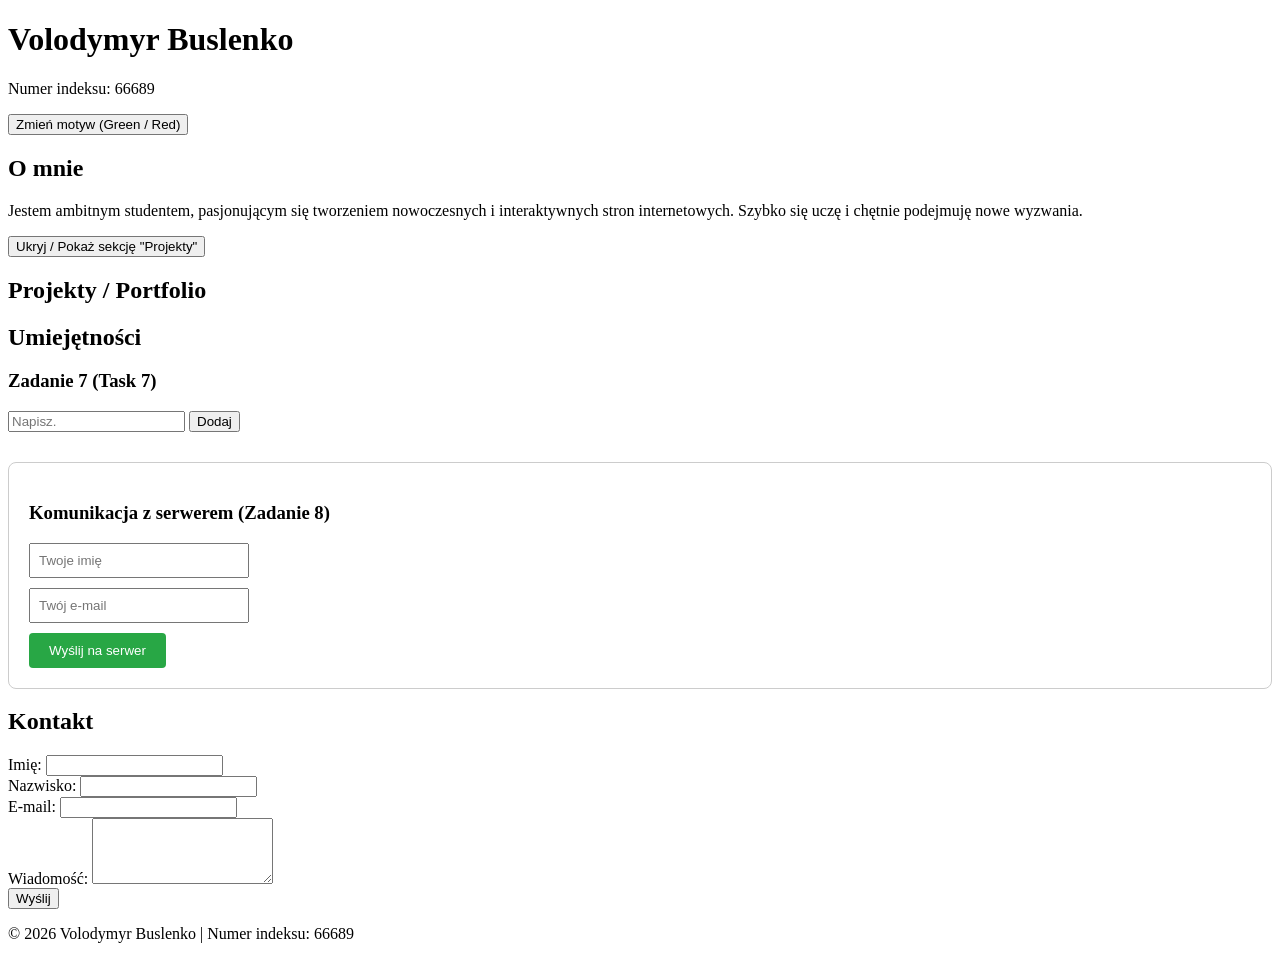
==== zadanie 8/index.html @ e3ea710b "66689 zad8: dodanie formularza HTML" ====
<!DOCTYPE html>
<html lang="pl">
<head>
    <meta charset="UTF-8">
    <meta name="viewport" content="width=device-width, initial-scale=1.0">
    <title>CV - Volodymyr Buslenko</title>
    <link rel="stylesheet" href="style.css">
</head>
<body class="theme-green">
    <header>
        <h1>Volodymyr Buslenko</h1>
        <p>Numer indeksu: 66689 </p>
        <div class="controls">
            <button id="theme-toggle">Zmień motyw (Green / Red)</button>
        </div>
    </header>

    <main>
        <section id="o-mnie">
            <h2>O mnie</h2>
            <p>Jestem ambitnym studentem, pasjonującym się tworzeniem nowoczesnych i interaktywnych stron internetowych. Szybko się uczę i chętnie podejmuję nowe wyzwania.</p>
        </section>

        <div class="controls">
            <button id="section-toggle">Ukryj / Pokaż sekcję "Projekty"</button>
        </div>

        <section id="projekty">
            <h2>Projekty / Portfolio</h2>
            <ul id="projekty-list">
                </ul>
        </section>

        <section id="umiejetnosci">
            <h2>Umiejętności</h2>
            <ul id="umiejetnosci-list">
                </ul>
        </section>
        <div id="task-section">
  <h3>Zadanie 7 (Task 7)</h3>
  <input type="text" id="taskInput" placeholder="Napisz.">
  <button id="addTaskBtn">Dodaj</button>
  <ul id="taskList"></ul>
</div>
      <div id="backend-section" style="margin-top: 30px; padding: 20px; border: 1px solid #ccc; border-radius: 8px;">
  <h3>Komunikacja z serwerem (Zadanie 8)</h3>
  <form id="backendForm">
    <div style="margin-bottom: 10px;">
      <input type="text" id="userName" placeholder="Twoje imię" required style="padding: 8px; width: 200px;">
    </div>
    <div style="margin-bottom: 10px;">
      <input type="email" id="userEmail" placeholder="Twój e-mail" required style="padding: 8px; width: 200px;">
    </div>
    <button type="submit" style="padding: 10px 20px; background-color: #28a745; color: white; border: none; border-radius: 4px; cursor: pointer;">
      Wyślij na serwer
    </button>
  </form>
  <p id="formStatus" style="color: green; font-weight: bold; display: none; margin-top: 15px;">
    Dane zostały pomyślnie wysłane do MockAPI!
  </p>
</div>
        <section id="kontakt">
            <h2>Kontakt</h2>
            <form id="kontakt-form">
                <div class="form-group">
                    <label for="imie">Imię:</label>
                    <input type="text" id="imie" name="imie">
                </div>
                <div class="form-group">
                    <label for="nazwisko">Nazwisko:</label>
                    <input type="text" id="nazwisko" name="nazwisko">
                </div>
                <div class="form-group">
                    <label for="email">E-mail:</label>
                    <input type="email" id="email" name="email">
                </div>
                <div class="form-group">
                    <label for="wiadomosc">Wiadomość:</label>
                    <textarea id="wiadomosc" name="wiadomosc" rows="4"></textarea>
                </div>
                <button type="submit">Wyślij</button>
                <div id="form-messages" class="form-messages"></div>
            </form>
        </section>
    </main>
    
    <footer>
        <p>&copy; 2026 Volodymyr Buslenko | Numer indeksu: 66689</p>
    </footer>

    <script src="script.js"></script>
</body>
</html>
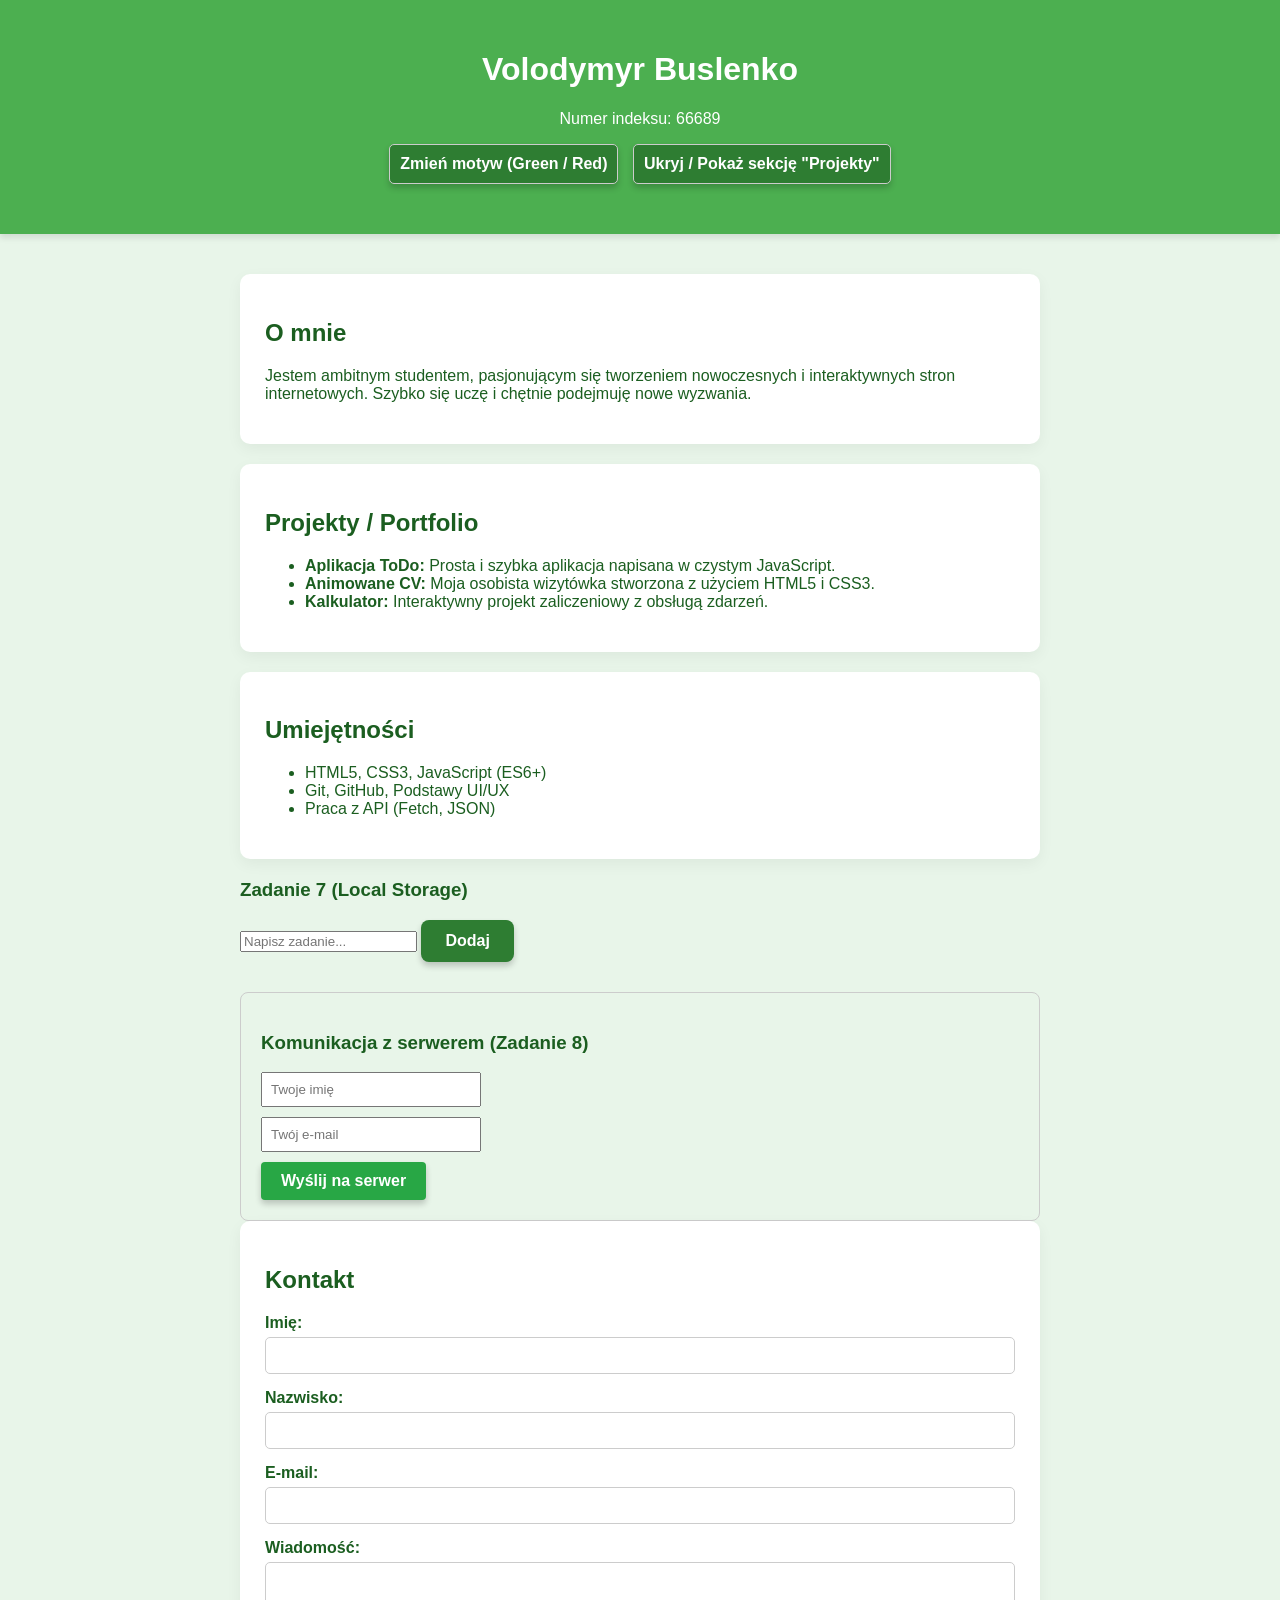
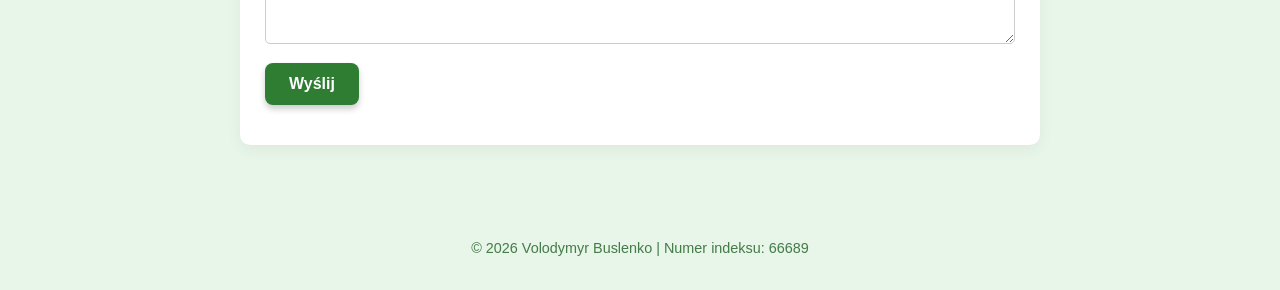
==== commit dba51c6b: "Update index.html" ====
--- a/zadanie 8/index.html
+++ b/zadanie 8/index.html
@@ -9,9 +9,11 @@
 <body class="theme-green">
     <header>
         <h1>Volodymyr Buslenko</h1>
-        <p>Numer indeksu: 66689 </p>
-        <div class="controls">
-            <button id="theme-toggle">Zmień motyw (Green / Red)</button>
+        <p>Numer indeksu: 66689</p>
+        
+        <div id="controls" style="text-align: center; margin-bottom: 20px;">
+            <button id="theme-toggle-btn" style="padding: 10px; cursor: pointer; border-radius: 5px; border: 1px solid #ccc;">Zmień motyw (Green / Red)</button>
+            <button id="projects-toggle-btn" style="padding: 10px; cursor: pointer; margin-left: 10px; border-radius: 5px; border: 1px solid #ccc;">Ukryj / Pokaż sekcję "Projekty"</button>
         </div>
     </header>
 
@@ -21,11 +23,7 @@
             <p>Jestem ambitnym studentem, pasjonującym się tworzeniem nowoczesnych i interaktywnych stron internetowych. Szybko się uczę i chętnie podejmuję nowe wyzwania.</p>
         </section>
 
-        <div class="controls">
-            <button id="section-toggle">Ukryj / Pokaż sekcję "Projekty"</button>
-        </div>
-
-        <section id="projekty">
+        <section id="projects-section">
             <h2>Projekty / Portfolio</h2>
             <ul id="projekty-list">
                 </ul>
@@ -36,29 +34,32 @@
             <ul id="umiejetnosci-list">
                 </ul>
         </section>
+
         <div id="task-section">
-  <h3>Zadanie 7 (Task 7)</h3>
-  <input type="text" id="taskInput" placeholder="Napisz.">
-  <button id="addTaskBtn">Dodaj</button>
-  <ul id="taskList"></ul>
-</div>
-      <div id="backend-section" style="margin-top: 30px; padding: 20px; border: 1px solid #ccc; border-radius: 8px;">
-  <h3>Komunikacja z serwerem (Zadanie 8)</h3>
-  <form id="backendForm">
-    <div style="margin-bottom: 10px;">
-      <input type="text" id="userName" placeholder="Twoje imię" required style="padding: 8px; width: 200px;">
-    </div>
-    <div style="margin-bottom: 10px;">
-      <input type="email" id="userEmail" placeholder="Twój e-mail" required style="padding: 8px; width: 200px;">
-    </div>
-    <button type="submit" style="padding: 10px 20px; background-color: #28a745; color: white; border: none; border-radius: 4px; cursor: pointer;">
-      Wyślij na serwer
-    </button>
-  </form>
-  <p id="formStatus" style="color: green; font-weight: bold; display: none; margin-top: 15px;">
-    Dane zostały pomyślnie wysłane do MockAPI!
-  </p>
-</div>
+            <h3>Zadanie 7 (Local Storage)</h3>
+            <input type="text" id="taskInput" placeholder="Napisz zadanie...">
+            <button id="addTaskBtn">Dodaj</button>
+            <ul id="taskList"></ul>
+        </div>
+        
+        <div id="backend-section" style="margin-top: 30px; padding: 20px; border: 1px solid #ccc; border-radius: 8px;">
+            <h3>Komunikacja z serwerem (Zadanie 8)</h3>
+            <form id="backendForm">
+                <div style="margin-bottom: 10px;">
+                    <input type="text" id="userName" placeholder="Twoje imię" required style="padding: 8px; width: 200px;">
+                </div>
+                <div style="margin-bottom: 10px;">
+                    <input type="email" id="userEmail" placeholder="Twój e-mail" required style="padding: 8px; width: 200px;">
+                </div>
+                <button type="submit" style="padding: 10px 20px; background-color: #28a745; color: white; border: none; border-radius: 4px; cursor: pointer;">
+                    Wyślij na serwer
+                </button>
+            </form>
+            <p id="formStatus" style="color: green; font-weight: bold; display: none; margin-top: 15px;">
+                Dane zostały pomyślnie wysłane do MockAPI!
+            </p>
+        </div>
+
         <section id="kontakt">
             <h2>Kontakt</h2>
             <form id="kontakt-form">
--- a/zadanie 8/style.css
+++ b/zadanie 8/style.css
@@ -0,0 +1,139 @@
+/* Zmienne CSS dla płynnej zmiany motywu */
+:root {
+    --bg-color: #e8f5e9;
+    --text-color: #1b5e20;
+    --header-bg: #4caf50;
+    --header-text: #ffffff;
+    --btn-bg: #2e7d32;
+    --btn-hover: #1b5e20;
+}
+
+body.theme-red {
+    --bg-color: #ffebee;
+    --text-color: #b71c1c;
+    --header-bg: #f44336;
+    --header-text: #ffffff;
+    --btn-bg: #c62828;
+    --btn-hover: #b71c1c;
+}
+
+body {
+    font-family: 'Segoe UI', Tahoma, Geneva, Verdana, sans-serif;
+    background-color: var(--bg-color);
+    color: var(--text-color);
+    margin: 0;
+    padding: 0;
+    transition: background-color 0.5s ease, color 0.5s ease;
+}
+
+header {
+    background-color: var(--header-bg);
+    color: var(--header-text);
+    padding: 30px 20px;
+    text-align: center;
+    box-shadow: 0 4px 6px rgba(0,0,0,0.1);
+    animation: slideDown 0.8s ease-out;
+}
+
+main {
+    max-width: 800px;
+    margin: 20px auto;
+    padding: 20px;
+}
+
+section {
+    background: white;
+    padding: 25px;
+    margin-bottom: 20px;
+    border-radius: 10px;
+    box-shadow: 0 5px 15px rgba(0,0,0,0.05);
+    transition: transform 0.3s ease, opacity 0.4s ease;
+    animation: fadeIn 1s ease-in-out;
+}
+
+section:hover {
+    transform: translateY(-5px);
+}
+
+.controls {
+    text-align: center;
+    margin: 20px 0;
+}
+
+button {
+    background-color: var(--btn-bg);
+    color: white;
+    border: none;
+    padding: 12px 24px;
+    cursor: pointer;
+    border-radius: 8px;
+    font-size: 16px;
+    font-weight: bold;
+    transition: transform 0.2s ease, background-color 0.3s ease, box-shadow 0.2s ease;
+    box-shadow: 0 4px 6px rgba(0,0,0,0.2);
+}
+
+button:hover {
+    background-color: var(--btn-hover);
+    transform: scale(1.05);
+    box-shadow: 0 6px 10px rgba(0,0,0,0.3);
+}
+
+footer {
+    text-align: center;
+    padding: 20px;
+    font-size: 0.9em;
+    opacity: 0.8;
+}
+
+/* Klasa do ukrywania sekcji (Zadanie 4) */
+.hidden {
+    display: none !important;
+}
+
+/* Animacje */
+@keyframes slideDown {
+    from { transform: translateY(-50px); opacity: 0; }
+    to { transform: translateY(0); opacity: 1; }
+}
+
+@keyframes fadeIn {
+    from { opacity: 0; }
+    to { opacity: 1; }
+}
+
+/* Style dla formularza (Zadanie 5) */
+.form-group {
+    margin-bottom: 15px;
+    text-align: left;
+}
+
+.form-group label {
+    display: block;
+    margin-bottom: 5px;
+    font-weight: bold;
+}
+
+.form-group input, 
+.form-group textarea {
+    width: 100%;
+    padding: 10px;
+    border: 1px solid #ccc;
+    border-radius: 5px;
+    box-sizing: border-box;
+    font-family: inherit;
+}
+
+.form-messages {
+    margin-top: 15px;
+    font-weight: bold;
+    text-align: center;
+}
+
+.error-text {
+    color: red;
+}
+
+.success-text {
+    color: green;
+}
